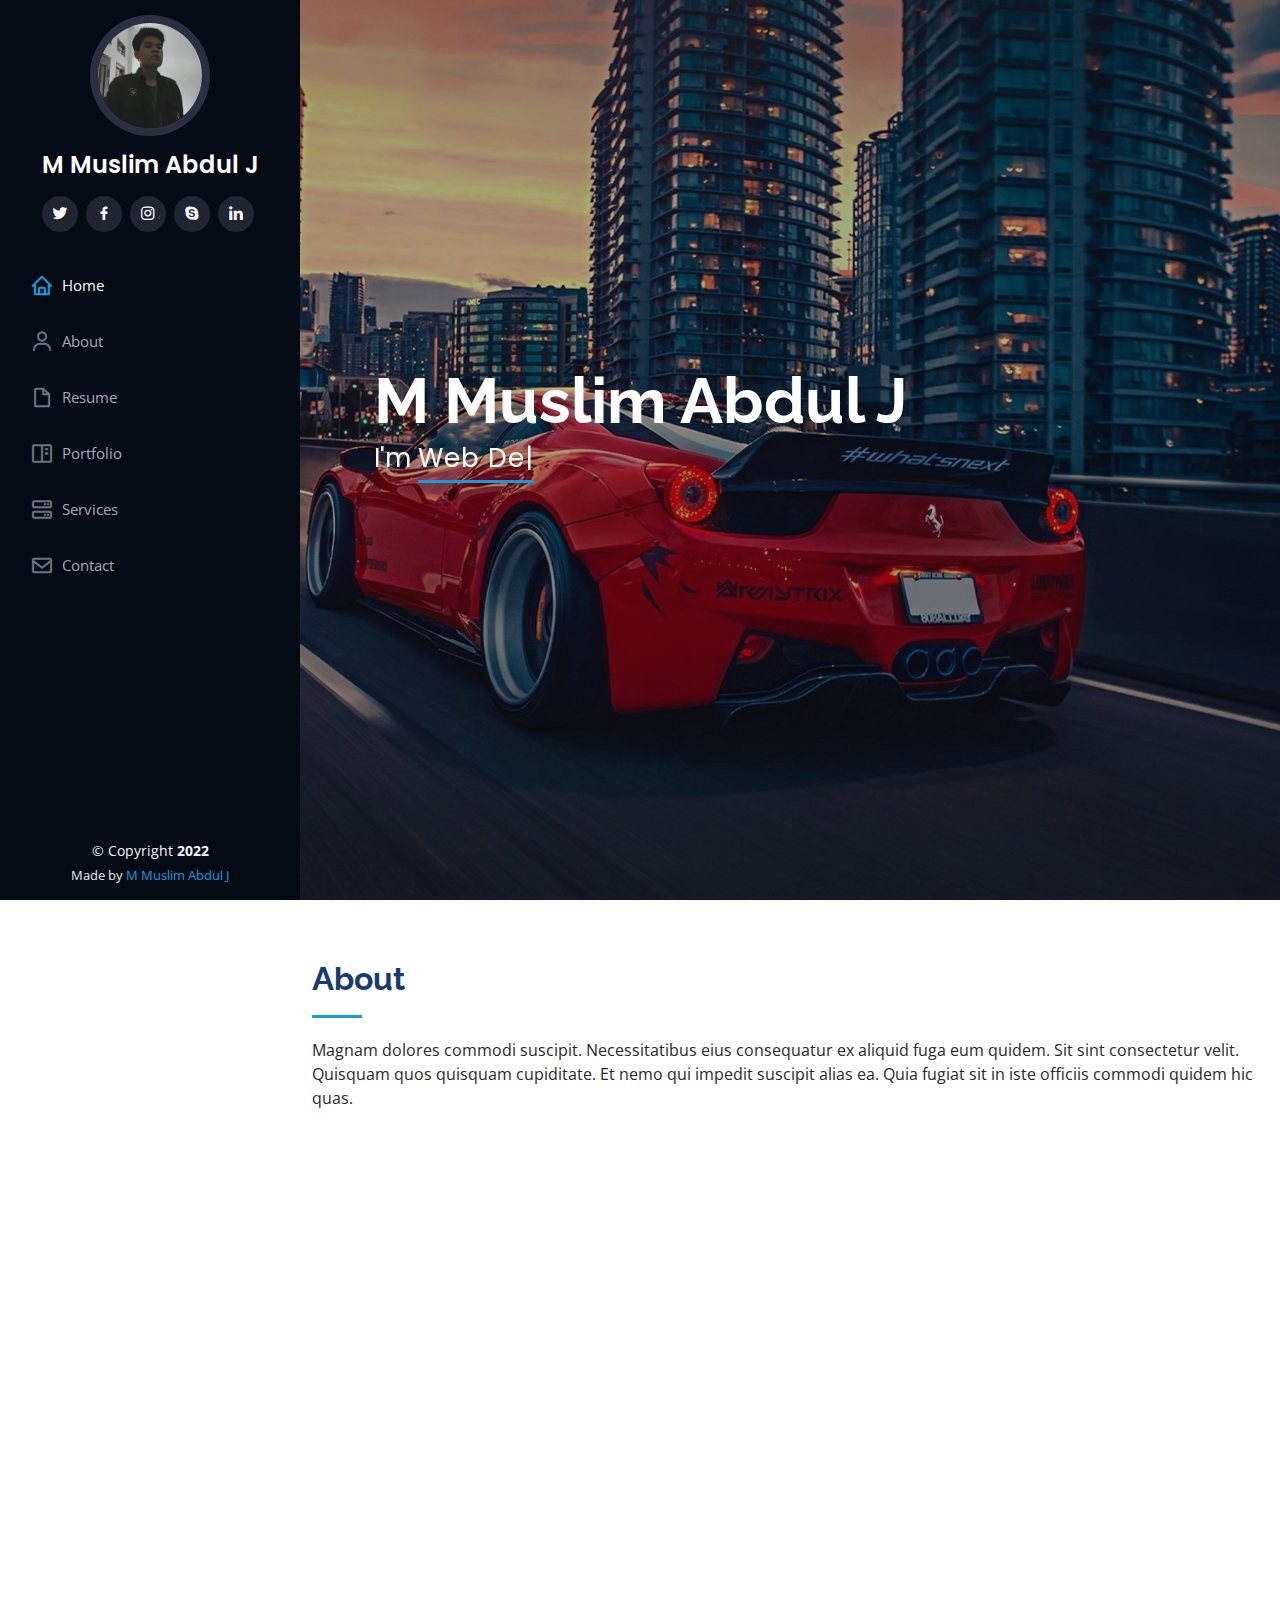
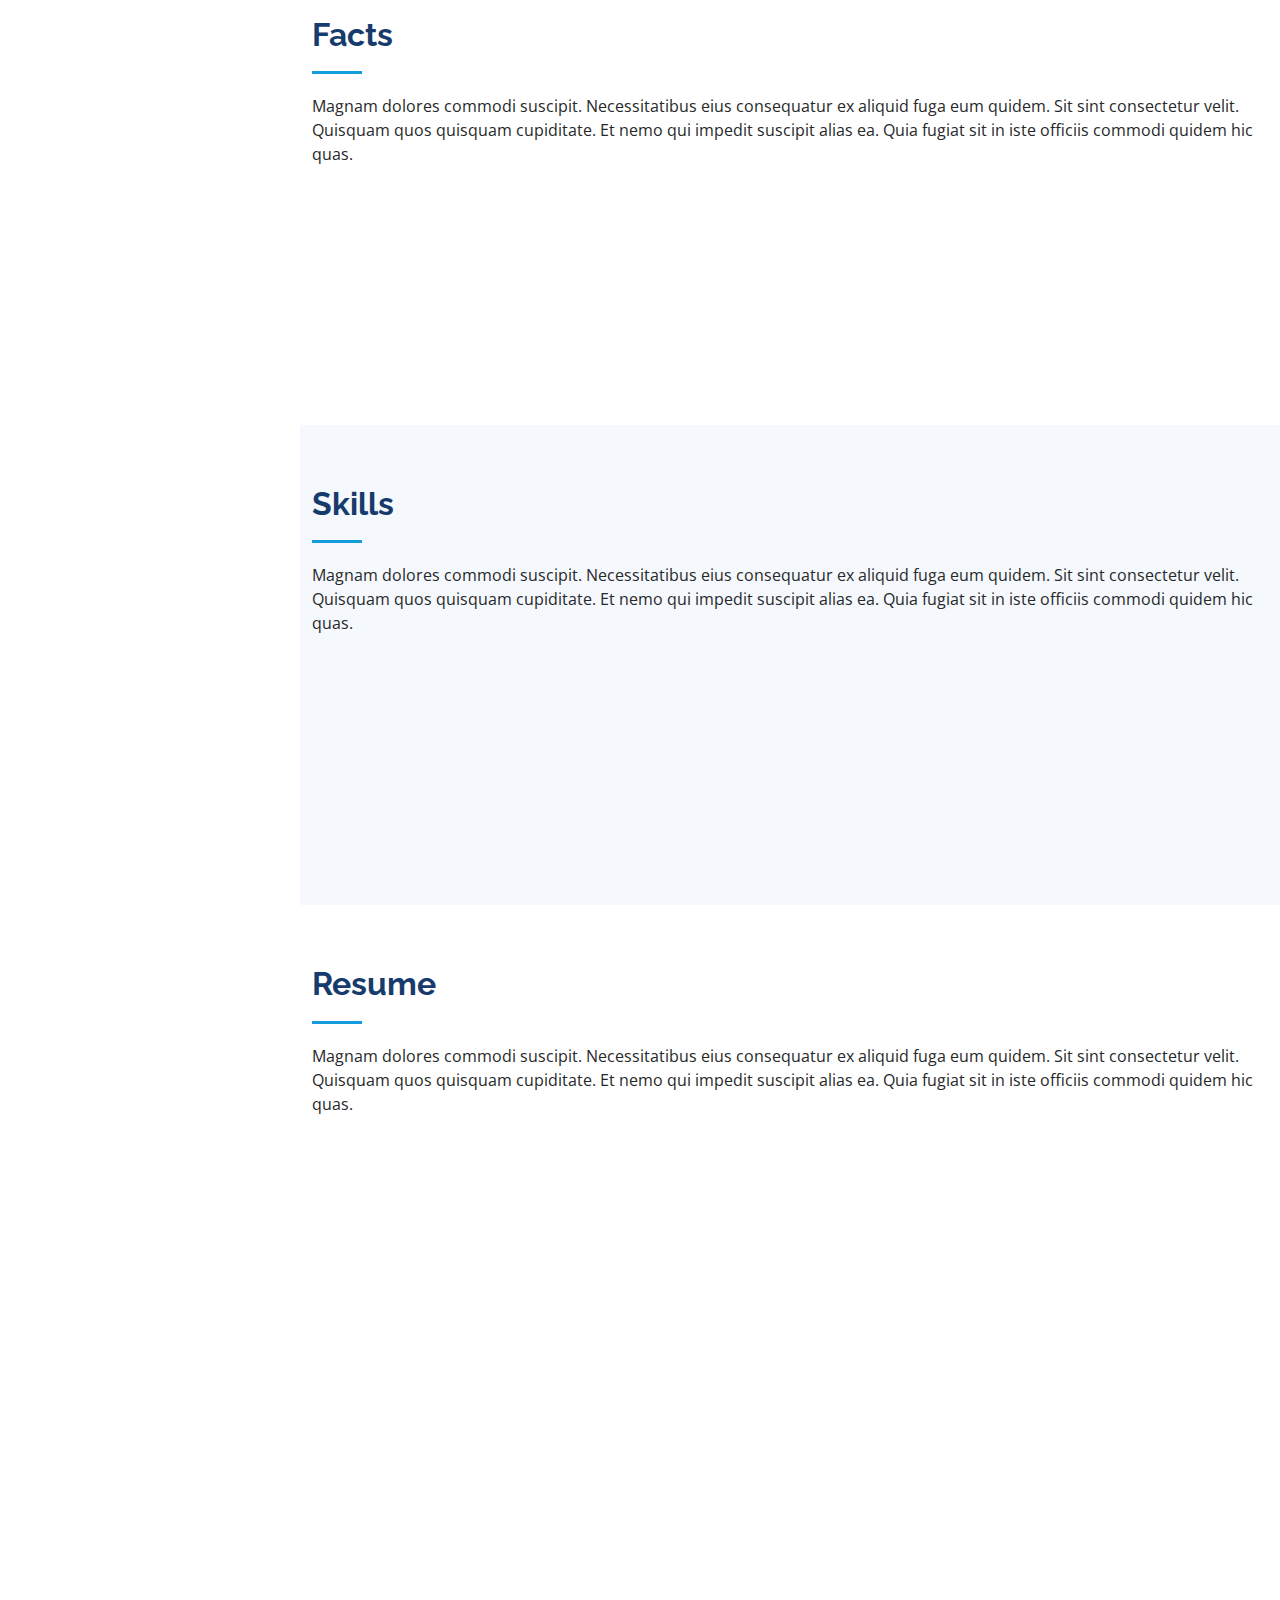
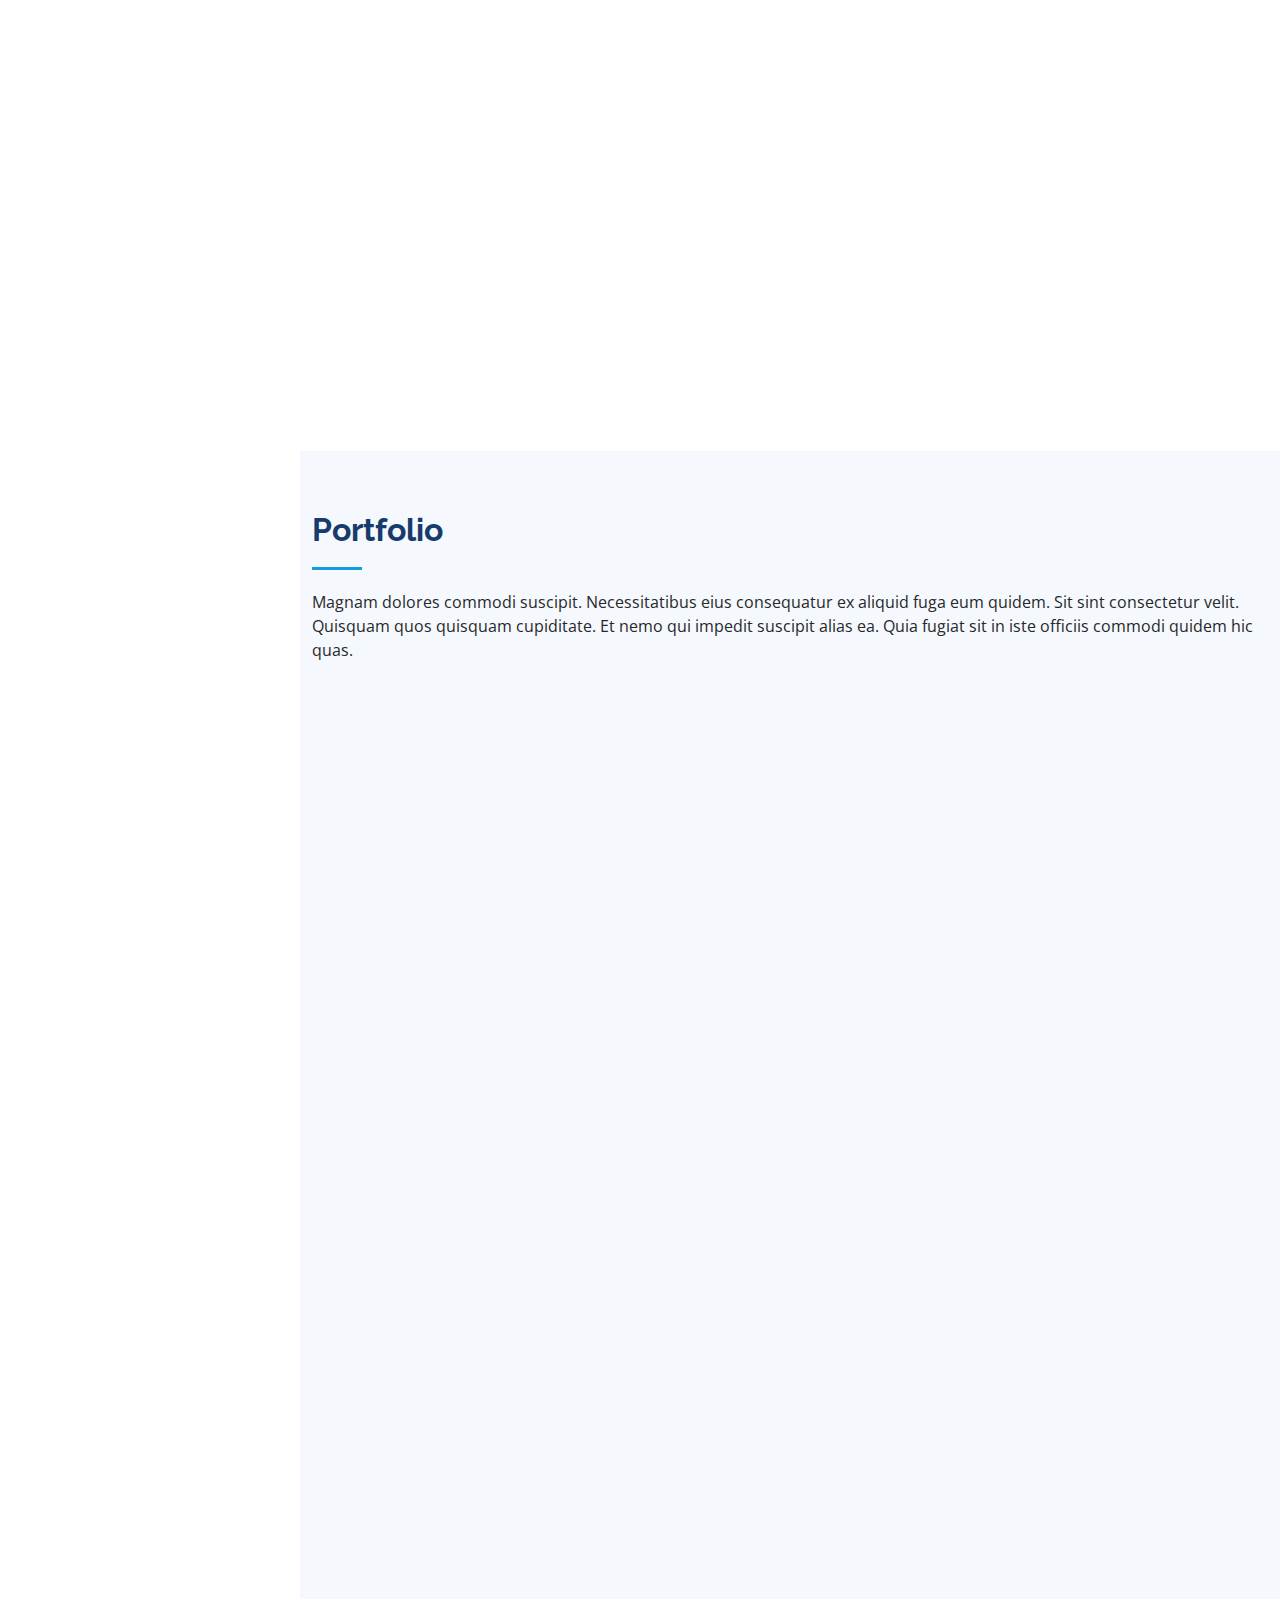
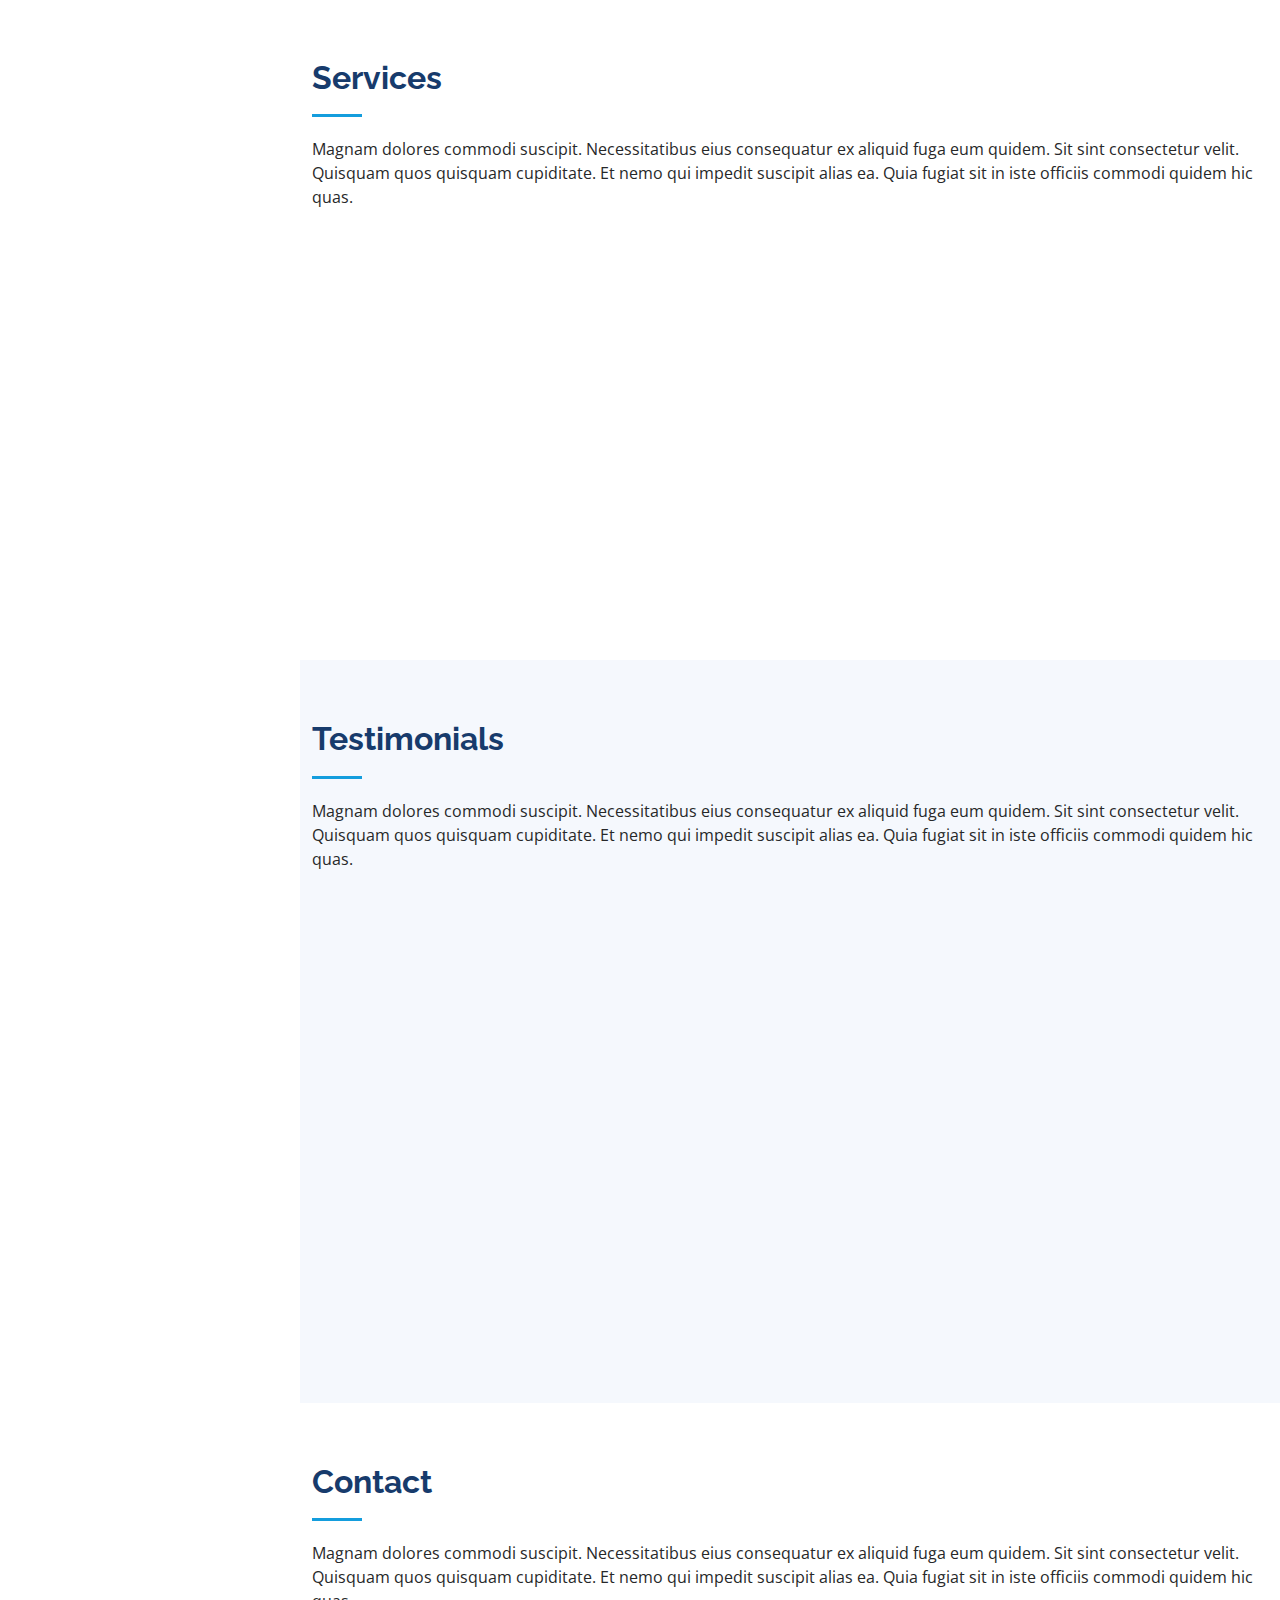
==== index.html @ 61d84fe9 "first commit" ====
<!DOCTYPE html>
<html lang="en">

<head>
  <meta charset="utf-8">
  <meta content="width=device-width, initial-scale=1.0" name="viewport">

  <title>M Muslim Abdul J</title>
  <meta content="" name="description">
  <meta content="" name="keywords">

  <!-- Favicons -->
  <link href="assets/img/favicon.png" rel="icon">
  <link href="assets/img/apple-touch-icon.png" rel="apple-touch-icon">

  <!-- Google Fonts -->
  <link
    href="https://fonts.googleapis.com/css?family=Open+Sans:300,300i,400,400i,600,600i,700,700i|Raleway:300,300i,400,400i,500,500i,600,600i,700,700i|Poppins:300,300i,400,400i,500,500i,600,600i,700,700i"
    rel="stylesheet">

  <!-- Vendor CSS Files -->
  <link href="assets/vendor/aos/aos.css" rel="stylesheet">
  <link href="assets/vendor/bootstrap/css/bootstrap.min.css" rel="stylesheet">
  <link href="assets/vendor/bootstrap-icons/bootstrap-icons.css" rel="stylesheet">
  <link href="assets/vendor/boxicons/css/boxicons.min.css" rel="stylesheet">
  <link href="assets/vendor/glightbox/css/glightbox.min.css" rel="stylesheet">
  <link href="assets/vendor/swiper/swiper-bundle.min.css" rel="stylesheet">

  <!-- Template Main CSS File -->
  <link href="assets/css/style.css" rel="stylesheet">

  <!-- =======================================================
  * Template Name: iPortfolio - v3.7.0
  * Template URL: https://bootstrapmade.com/iportfolio-bootstrap-portfolio-websites-template/
  * Author: BootstrapMade.com
  * License: https://bootstrapmade.com/license/
  ======================================================== -->
</head>

<body>

  <!-- ======= Mobile nav toggle button ======= -->
  <i class="bi bi-list mobile-nav-toggle d-xl-none"></i>

  <!-- ======= Header ======= -->
  <header id="header">
    <div class="d-flex flex-column">

      <div class="profile">
        <img src="assets/img/babang.jpg" alt="" class="img-fluid rounded-circle">
        <h1 class="text-light"><a href="index.html">M Muslim Abdul J</a></h1>
        <div class="social-links mt-3 text-center">
          <a href="#" class="twitter"><i class="bx bxl-twitter"></i></a>
          <a href="#" class="facebook"><i class="bx bxl-facebook"></i></a>
          <a href="#" class="instagram"><i class="bx bxl-instagram"></i></a>
          <a href="#" class="google-plus"><i class="bx bxl-skype"></i></a>
          <a href="#" class="linkedin"><i class="bx bxl-linkedin"></i></a>
        </div>
      </div>

      <nav id="navbar" class="nav-menu navbar">
        <ul>
          <li><a href="#hero" class="nav-link scrollto active"><i class="bx bx-home"></i> <span>Home</span></a></li>
          <li><a href="#about" class="nav-link scrollto"><i class="bx bx-user"></i> <span>About</span></a></li>
          <li><a href="#resume" class="nav-link scrollto"><i class="bx bx-file-blank"></i> <span>Resume</span></a></li>
          <li><a href="#portfolio" class="nav-link scrollto"><i class="bx bx-book-content"></i>
              <span>Portfolio</span></a></li>
          <li><a href="#services" class="nav-link scrollto"><i class="bx bx-server"></i> <span>Services</span></a></li>
          <li><a href="#contact" class="nav-link scrollto"><i class="bx bx-envelope"></i> <span>Contact</span></a></li>
        </ul>
      </nav><!-- .nav-menu -->
    </div>
  </header><!-- End Header -->

  <!-- ======= Hero Section ======= -->
  <section id="hero" class="d-flex flex-column justify-content-center align-items-center">
    <div class="hero-container" data-aos="fade-in">
      <h1>M Muslim Abdul J</h1>
      <p>I'm <span class="typed" data-typed-items="Web Developer, Linux lover, Freelancer, Photographer"></span></p>
    </div>
  </section><!-- End Hero -->

  <main id="main">

    <!-- ======= About Section ======= -->
    <section id="about" class="about">
      <div class="container">

        <div class="section-title">
          <h2>About</h2>
          <p>Magnam dolores commodi suscipit. Necessitatibus eius consequatur ex aliquid fuga eum quidem. Sit sint
            consectetur velit. Quisquam quos quisquam cupiditate. Et nemo qui impedit suscipit alias ea. Quia fugiat sit
            in iste officiis commodi quidem hic quas.</p>
        </div>

        <div class="row">
          <div class="col-lg-4" data-aos="fade-right">
            <img src="assets/img/babang.jpg" class="img-fluid" alt="">
          </div>
          <div class="col-lg-8 pt-4 pt-lg-0 content" data-aos="fade-left">
            <h3>Web Developer.</h3>
            <p class="fst-italic">
              Lorem ipsum dolor sit amet, consectetur adipiscing elit, sed do eiusmod tempor incididunt ut labore et
              dolore
              magna aliqua.
            </p>
            <div class="row">
              <div class="col-lg-6">
                <ul>
                  <li><i class="bi bi-chevron-right"></i> <strong>Website:</strong> <span>mmuslimabdulj.com</span></li>
                  <li><i class="bi bi-chevron-right"></i> <strong>Phone:</strong> <span>+6281313357536</span></li>
                  <li><i class="bi bi-chevron-right"></i> <strong>City:</strong> <span>Cianjur, West Java,
                      Indonesia</span></li>
                </ul>
              </div>
              <div class="col-lg-6">
                <ul>

                  <li><i class="bi bi-chevron-right"></i> <strong>Degree:</strong> <span>S2 Teknik Informatika</span></li>
                  <li><i class="bi bi-chevron-right"></i> <strong>Email:</strong> <span>mmuslimabdulj@gmail.com</li>
                  <li><i class="bi bi-chevron-right"></i> <strong>Freelance:</strong> <span>Available</span></li>
                </ul>
              </div>
            </div>
            <p>
              Officiis eligendi itaque labore et dolorum mollitia officiis optio vero. Quisquam sunt adipisci omnis et
              ut. Nulla accusantium dolor incidunt officia tempore. Et eius omnis.
              Cupiditate ut dicta maxime officiis quidem quia. Sed et consectetur qui quia repellendus itaque neque.
              Aliquid amet quidem ut quaerat cupiditate. Ab et eum qui repellendus omnis culpa magni laudantium dolores.
            </p>
          </div>
        </div>

      </div>
    </section><!-- End About Section -->

    <!-- ======= Facts Section ======= -->
    <section id="facts" class="facts">
      <div class="container">

        <div class="section-title">
          <h2>Facts</h2>
          <p>Magnam dolores commodi suscipit. Necessitatibus eius consequatur ex aliquid fuga eum quidem. Sit sint
            consectetur velit. Quisquam quos quisquam cupiditate. Et nemo qui impedit suscipit alias ea. Quia fugiat sit
            in iste officiis commodi quidem hic quas.</p>
        </div>

        <div class="row no-gutters">

          <div class="col-lg-3 col-md-6 d-md-flex align-items-md-stretch" data-aos="fade-up">
            <div class="count-box">
              <i class="bi bi-emoji-smile"></i>
              <span data-purecounter-start="0" data-purecounter-end="232" data-purecounter-duration="1"
                class="purecounter"></span>
              <p><strong>Happy Clients</strong> consequuntur quae</p>
            </div>
          </div>

          <div class="col-lg-3 col-md-6 d-md-flex align-items-md-stretch" data-aos="fade-up" data-aos-delay="100">
            <div class="count-box">
              <i class="bi bi-journal-richtext"></i>
              <span data-purecounter-start="0" data-purecounter-end="521" data-purecounter-duration="1"
                class="purecounter"></span>
              <p><strong>Projects</strong> adipisci atque cum quia aut</p>
            </div>
          </div>

          <div class="col-lg-3 col-md-6 d-md-flex align-items-md-stretch" data-aos="fade-up" data-aos-delay="200">
            <div class="count-box">
              <i class="bi bi-headset"></i>
              <span data-purecounter-start="0" data-purecounter-end="1453" data-purecounter-duration="1"
                class="purecounter"></span>
              <p><strong>Hours Of Support</strong> aut commodi quaerat</p>
            </div>
          </div>

          <div class="col-lg-3 col-md-6 d-md-flex align-items-md-stretch" data-aos="fade-up" data-aos-delay="300">
            <div class="count-box">
              <i class="bi bi-people"></i>
              <span data-purecounter-start="0" data-purecounter-end="32" data-purecounter-duration="1"
                class="purecounter"></span>
              <p><strong>Hard Workers</strong> rerum asperiores dolor</p>
            </div>
          </div>

        </div>

      </div>
    </section><!-- End Facts Section -->

    <!-- ======= Skills Section ======= -->
    <section id="skills" class="skills section-bg">
      <div class="container">

        <div class="section-title">
          <h2>Skills</h2>
          <p>Magnam dolores commodi suscipit. Necessitatibus eius consequatur ex aliquid fuga eum quidem. Sit sint
            consectetur velit. Quisquam quos quisquam cupiditate. Et nemo qui impedit suscipit alias ea. Quia fugiat sit
            in iste officiis commodi quidem hic quas.</p>
        </div>

        <div class="row skills-content">

          <div class="col-lg-6" data-aos="fade-up">

            <div class="progress">
              <span class="skill">HTML <i class="val">100%</i></span>
              <div class="progress-bar-wrap">
                <div class="progress-bar" role="progressbar" aria-valuenow="100" aria-valuemin="0" aria-valuemax="100">
                </div>
              </div>
            </div>

            <div class="progress">
              <span class="skill">CSS <i class="val">90%</i></span>
              <div class="progress-bar-wrap">
                <div class="progress-bar" role="progressbar" aria-valuenow="90" aria-valuemin="0" aria-valuemax="100">
                </div>
              </div>
            </div>

            <div class="progress">
              <span class="skill">JavaScript <i class="val">75%</i></span>
              <div class="progress-bar-wrap">
                <div class="progress-bar" role="progressbar" aria-valuenow="75" aria-valuemin="0" aria-valuemax="100">
                </div>
              </div>
            </div>

          </div>

          <div class="col-lg-6" data-aos="fade-up" data-aos-delay="100">

            <div class="progress">
              <span class="skill">PHP <i class="val">80%</i></span>
              <div class="progress-bar-wrap">
                <div class="progress-bar" role="progressbar" aria-valuenow="80" aria-valuemin="0" aria-valuemax="100">
                </div>
              </div>
            </div>

            <div class="progress">
              <span class="skill">WordPress/CMS <i class="val">90%</i></span>
              <div class="progress-bar-wrap">
                <div class="progress-bar" role="progressbar" aria-valuenow="90" aria-valuemin="0" aria-valuemax="100">
                </div>
              </div>
            </div>

            <div class="progress">
              <span class="skill">Photoshop <i class="val">55%</i></span>
              <div class="progress-bar-wrap">
                <div class="progress-bar" role="progressbar" aria-valuenow="55" aria-valuemin="0" aria-valuemax="100">
                </div>
              </div>
            </div>

          </div>

        </div>

      </div>
    </section><!-- End Skills Section -->

    <!-- ======= Resume Section ======= -->
    <section id="resume" class="resume">
      <div class="container">

        <div class="section-title">
          <h2>Resume</h2>
          <p>Magnam dolores commodi suscipit. Necessitatibus eius consequatur ex aliquid fuga eum quidem. Sit sint
            consectetur velit. Quisquam quos quisquam cupiditate. Et nemo qui impedit suscipit alias ea. Quia fugiat sit
            in iste officiis commodi quidem hic quas.</p>
        </div>

        <div class="row">
          <div class="col-lg-6" data-aos="fade-up">
            <h3 class="resume-title">Sumary</h3>
            <div class="resume-item pb-0">
              <h4>M Muslim Abdul J</h4>
              <p><em>Innovative and deadline-driven Web Developer with 3+ years of experience designing and developing
                  user-centered digital/print marketing material from initial concept to final, polished
                  deliverable.</em></p>
              <ul>
                <li>Cianjur, West Java, ID</li>
                <li>(123) 456-7891</li>
                <li>mmuslimabdulj@gmail.com</li>
              </ul>
            </div>

            <h3 class="resume-title">Education</h3>
            <div class="resume-item">
              <h4>S2 Teknik Informatika</h4>
              <h5>2015 - 2016</h5>
              <p><em>Institut Teknologi Bandung, BD</em></p>
              <p>Qui deserunt veniam. Et sed aliquam labore tempore sed quisquam iusto autem sit. Ea vero voluptatum qui
                ut dignissimos deleniti nerada porti sand markend</p>
            </div>
            <div class="resume-item">
              <h4>S1 Teknik Informatika</h4>
              <h5>2010 - 2014</h5>
              <p><em>UNPI Cianjur, CJR</em></p>
              <p>Quia nobis sequi est occaecati aut. Repudiandae et iusto quae reiciendis et quis Eius vel ratione eius
                unde vitae rerum voluptates asperiores voluptatem Earum molestiae consequatur neque etlon sader mart
                dila</p>
            </div>
          </div>
          <div class="col-lg-6" data-aos="fade-up" data-aos-delay="100">
            <h3 class="resume-title">Professional Experience</h3>
            <div class="resume-item">
              <h4>Senior Web Developer</h4>
              <h5>2019 - Present</h5>
              <p><em>OpenDebugger, Bandung, BD </em></p>
              <ul>
                <li>Lead in the design, development, and implementation of the graphic, layout, and production
                  communication materials</li>
                <li>Delegate tasks to the 7 members of the design team and provide counsel on all aspects of the
                  project. </li>
                <li>Supervise the assessment of all graphic materials in order to ensure quality and accuracy of the
                  design</li>
                <li>Oversee the efficient use of production project budgets ranging from $2,000 - $25,000</li>
              </ul>
            </div>
            <div class="resume-item">
              <h4>Web consultant specialist</h4>
              <h5>2017 - 2018</h5>
              <p><em>Stepping Stone Advertising, New York, NY</em></p>
              <ul>
                <li>Developed numerous marketing programs (logos, brochures,infographics, presentations, and
                  advertisements).</li>
                <li>Managed up to 5 projects or tasks at a given time while under pressure</li>
                <li>Recommended and consulted with clients on the most appropriate graphic design</li>
                <li>Created 4+ design presentations and proposals a month for clients and account managers</li>
              </ul>
            </div>
          </div>
        </div>

      </div>
    </section><!-- End Resume Section -->

    <!-- ======= Portfolio Section ======= -->
    <section id="portfolio" class="portfolio section-bg">
      <div class="container">

        <div class="section-title">
          <h2>Portfolio</h2>
          <p>Magnam dolores commodi suscipit. Necessitatibus eius consequatur ex aliquid fuga eum quidem. Sit sint
            consectetur velit. Quisquam quos quisquam cupiditate. Et nemo qui impedit suscipit alias ea. Quia fugiat sit
            in iste officiis commodi quidem hic quas.</p>
        </div>

        <div class="row" data-aos="fade-up">
          <div class="col-lg-12 d-flex justify-content-center">
            <ul id="portfolio-flters">
              <li data-filter="*" class="filter-active">All</li>
              <li data-filter=".filter-app">App</li>
              <li data-filter=".filter-card">Card</li>
              <li data-filter=".filter-web">Web</li>
            </ul>
          </div>
        </div>

        <div class="row portfolio-container" data-aos="fade-up" data-aos-delay="100">

          <div class="col-lg-4 col-md-6 portfolio-item filter-app">
            <div class="portfolio-wrap">
              <img src="assets/img/portfolio/portfolio-1.jpg" class="img-fluid" alt="">
              <div class="portfolio-links">
                <a href="assets/img/portfolio/portfolio-1.jpg" data-gallery="portfolioGallery"
                  class="portfolio-lightbox" title="App 1"><i class="bx bx-plus"></i></a>
                <a href="portfolio-details.html" title="More Details"><i class="bx bx-link"></i></a>
              </div>
            </div>
          </div>

          <div class="col-lg-4 col-md-6 portfolio-item filter-web">
            <div class="portfolio-wrap">
              <img src="assets/img/portfolio/portfolio-2.jpg" class="img-fluid" alt="">
              <div class="portfolio-links">
                <a href="assets/img/portfolio/portfolio-2.jpg" data-gallery="portfolioGallery"
                  class="portfolio-lightbox" title="Web 3"><i class="bx bx-plus"></i></a>
                <a href="portfolio-details.html" title="More Details"><i class="bx bx-link"></i></a>
              </div>
            </div>
          </div>

          <div class="col-lg-4 col-md-6 portfolio-item filter-app">
            <div class="portfolio-wrap">
              <img src="assets/img/portfolio/portfolio-3.jpg" class="img-fluid" alt="">
              <div class="portfolio-links">
                <a href="assets/img/portfolio/portfolio-3.jpg" data-gallery="portfolioGallery"
                  class="portfolio-lightbox" title="App 2"><i class="bx bx-plus"></i></a>
                <a href="portfolio-details.html" title="More Details"><i class="bx bx-link"></i></a>
              </div>
            </div>
          </div>

          <div class="col-lg-4 col-md-6 portfolio-item filter-card">
            <div class="portfolio-wrap">
              <img src="assets/img/portfolio/portfolio-4.jpg" class="img-fluid" alt="">
              <div class="portfolio-links">
                <a href="assets/img/portfolio/portfolio-4.jpg" data-gallery="portfolioGallery"
                  class="portfolio-lightbox" title="Card 2"><i class="bx bx-plus"></i></a>
                <a href="portfolio-details.html" title="More Details"><i class="bx bx-link"></i></a>
              </div>
            </div>
          </div>

          <div class="col-lg-4 col-md-6 portfolio-item filter-web">
            <div class="portfolio-wrap">
              <img src="assets/img/portfolio/portfolio-5.jpg" class="img-fluid" alt="">
              <div class="portfolio-links">
                <a href="assets/img/portfolio/portfolio-5.jpg" data-gallery="portfolioGallery"
                  class="portfolio-lightbox" title="Web 2"><i class="bx bx-plus"></i></a>
                <a href="portfolio-details.html" title="More Details"><i class="bx bx-link"></i></a>
              </div>
            </div>
          </div>

          <div class="col-lg-4 col-md-6 portfolio-item filter-app">
            <div class="portfolio-wrap">
              <img src="assets/img/portfolio/portfolio-6.jpg" class="img-fluid" alt="">
              <div class="portfolio-links">
                <a href="assets/img/portfolio/portfolio-6.jpg" data-gallery="portfolioGallery"
                  class="portfolio-lightbox" title="App 3"><i class="bx bx-plus"></i></a>
                <a href="portfolio-details.html" title="More Details"><i class="bx bx-link"></i></a>
              </div>
            </div>
          </div>

          <div class="col-lg-4 col-md-6 portfolio-item filter-card">
            <div class="portfolio-wrap">
              <img src="assets/img/portfolio/portfolio-7.jpg" class="img-fluid" alt="">
              <div class="portfolio-links">
                <a href="assets/img/portfolio/portfolio-7.jpg" data-gallery="portfolioGallery"
                  class="portfolio-lightbox" title="Card 1"><i class="bx bx-plus"></i></a>
                <a href="portfolio-details.html" title="More Details"><i class="bx bx-link"></i></a>
              </div>
            </div>
          </div>

          <div class="col-lg-4 col-md-6 portfolio-item filter-card">
            <div class="portfolio-wrap">
              <img src="assets/img/portfolio/portfolio-8.jpg" class="img-fluid" alt="">
              <div class="portfolio-links">
                <a href="assets/img/portfolio/portfolio-8.jpg" data-gallery="portfolioGallery"
                  class="portfolio-lightbox" title="Card 3"><i class="bx bx-plus"></i></a>
                <a href="portfolio-details.html" title="More Details"><i class="bx bx-link"></i></a>
              </div>
            </div>
          </div>

          <div class="col-lg-4 col-md-6 portfolio-item filter-web">
            <div class="portfolio-wrap">
              <img src="assets/img/portfolio/portfolio-9.jpg" class="img-fluid" alt="">
              <div class="portfolio-links">
                <a href="assets/img/portfolio/portfolio-9.jpg" data-gallery="portfolioGallery"
                  class="portfolio-lightbox" title="Web 3"><i class="bx bx-plus"></i></a>
                <a href="portfolio-details.html" title="More Details"><i class="bx bx-link"></i></a>
              </div>
            </div>
          </div>

        </div>

      </div>
    </section><!-- End Portfolio Section -->

    <!-- ======= Services Section ======= -->
    <section id="services" class="services">
      <div class="container">

        <div class="section-title">
          <h2>Services</h2>
          <p>Magnam dolores commodi suscipit. Necessitatibus eius consequatur ex aliquid fuga eum quidem. Sit sint
            consectetur velit. Quisquam quos quisquam cupiditate. Et nemo qui impedit suscipit alias ea. Quia fugiat sit
            in iste officiis commodi quidem hic quas.</p>
        </div>

        <div class="row">
          <div class="col-lg-4 col-md-6 icon-box" data-aos="fade-up">
            <div class="icon"><i class="bi bi-briefcase"></i></div>
            <h4 class="title"><a href="">Lorem Ipsum</a></h4>
            <p class="description">Voluptatum deleniti atque corrupti quos dolores et quas molestias excepturi sint
              occaecati cupiditate non provident</p>
          </div>
          <div class="col-lg-4 col-md-6 icon-box" data-aos="fade-up" data-aos-delay="100">
            <div class="icon"><i class="bi bi-card-checklist"></i></div>
            <h4 class="title"><a href="">Dolor Sitema</a></h4>
            <p class="description">Minim veniam, quis nostrud exercitation ullamco laboris nisi ut aliquip ex ea commodo
              consequat tarad limino ata</p>
          </div>
          <div class="col-lg-4 col-md-6 icon-box" data-aos="fade-up" data-aos-delay="200">
            <div class="icon"><i class="bi bi-bar-chart"></i></div>
            <h4 class="title"><a href="">Sed ut perspiciatis</a></h4>
            <p class="description">Duis aute irure dolor in reprehenderit in voluptate velit esse cillum dolore eu
              fugiat nulla pariatur</p>
          </div>
          <div class="col-lg-4 col-md-6 icon-box" data-aos="fade-up" data-aos-delay="300">
            <div class="icon"><i class="bi bi-binoculars"></i></div>
            <h4 class="title"><a href="">Magni Dolores</a></h4>
            <p class="description">Excepteur sint occaecat cupidatat non proident, sunt in culpa qui officia deserunt
              mollit anim id est laborum</p>
          </div>
          <div class="col-lg-4 col-md-6 icon-box" data-aos="fade-up" data-aos-delay="400">
            <div class="icon"><i class="bi bi-brightness-high"></i></div>
            <h4 class="title"><a href="">Nemo Enim</a></h4>
            <p class="description">At vero eos et accusamus et iusto odio dignissimos ducimus qui blanditiis praesentium
              voluptatum deleniti atque</p>
          </div>
          <div class="col-lg-4 col-md-6 icon-box" data-aos="fade-up" data-aos-delay="500">
            <div class="icon"><i class="bi bi-calendar4-week"></i></div>
            <h4 class="title"><a href="">Eiusmod Tempor</a></h4>
            <p class="description">Et harum quidem rerum facilis est et expedita distinctio. Nam libero tempore, cum
              soluta nobis est eligendi</p>
          </div>
        </div>

      </div>
    </section><!-- End Services Section -->

    <!-- ======= Testimonials Section ======= -->
    <section id="testimonials" class="testimonials section-bg">
      <div class="container">

        <div class="section-title">
          <h2>Testimonials</h2>
          <p>Magnam dolores commodi suscipit. Necessitatibus eius consequatur ex aliquid fuga eum quidem. Sit sint
            consectetur velit. Quisquam quos quisquam cupiditate. Et nemo qui impedit suscipit alias ea. Quia fugiat sit
            in iste officiis commodi quidem hic quas.</p>
        </div>

        <div class="testimonials-slider swiper" data-aos="fade-up" data-aos-delay="100">
          <div class="swiper-wrapper">

            <div class="swiper-slide">
              <div class="testimonial-item" data-aos="fade-up">
                <p>
                  <i class="bx bxs-quote-alt-left quote-icon-left"></i>
                  Proin iaculis purus consequat sem cure digni ssim donec porttitora entum suscipit rhoncus. Accusantium
                  quam, ultricies eget id, aliquam eget nibh et. Maecen aliquam, risus at semper.
                  <i class="bx bxs-quote-alt-right quote-icon-right"></i>
                </p>
                <img src="assets/img/testimonials/testimonials-1.jpg" class="testimonial-img" alt="">
                <h3>Saul Goodman</h3>
                <h4>Ceo &amp; Founder</h4>
              </div>
            </div><!-- End testimonial item -->

            <div class="swiper-slide">
              <div class="testimonial-item" data-aos="fade-up" data-aos-delay="100">
                <p>
                  <i class="bx bxs-quote-alt-left quote-icon-left"></i>
                  Export tempor illum tamen malis malis eram quae irure esse labore quem cillum quid cillum eram malis
                  quorum velit fore eram velit sunt aliqua noster fugiat irure amet legam anim culpa.
                  <i class="bx bxs-quote-alt-right quote-icon-right"></i>
                </p>
                <img src="assets/img/testimonials/testimonials-2.jpg" class="testimonial-img" alt="">
                <h3>Sara Wilsson</h3>
                <h4>Designer</h4>
              </div>
            </div><!-- End testimonial item -->

            <div class="swiper-slide">
              <div class="testimonial-item" data-aos="fade-up" data-aos-delay="200">
                <p>
                  <i class="bx bxs-quote-alt-left quote-icon-left"></i>
                  Enim nisi quem export duis labore cillum quae magna enim sint quorum nulla quem veniam duis minim
                  tempor labore quem eram duis noster aute amet eram fore quis sint minim.
                  <i class="bx bxs-quote-alt-right quote-icon-right"></i>
                </p>
                <img src="assets/img/testimonials/testimonials-3.jpg" class="testimonial-img" alt="">
                <h3>Jena Karlis</h3>
                <h4>Store Owner</h4>
              </div>
            </div><!-- End testimonial item -->

            <div class="swiper-slide">
              <div class="testimonial-item" data-aos="fade-up" data-aos-delay="300">
                <p>
                  <i class="bx bxs-quote-alt-left quote-icon-left"></i>
                  Fugiat enim eram quae cillum dolore dolor amet nulla culpa multos export minim fugiat minim velit
                  minim dolor enim duis veniam ipsum anim magna sunt elit fore quem dolore labore illum veniam.
                  <i class="bx bxs-quote-alt-right quote-icon-right"></i>
                </p>
                <img src="assets/img/testimonials/testimonials-4.jpg" class="testimonial-img" alt="">
                <h3>Matt Brandon</h3>
                <h4>Freelancer</h4>
              </div>
            </div><!-- End testimonial item -->

            <div class="swiper-slide">
              <div class="testimonial-item" data-aos="fade-up" data-aos-delay="400">
                <p>
                  <i class="bx bxs-quote-alt-left quote-icon-left"></i>
                  Quis quorum aliqua sint quem legam fore sunt eram irure aliqua veniam tempor noster veniam enim culpa
                  labore duis sunt culpa nulla illum cillum fugiat legam esse veniam culpa fore nisi cillum quid.
                  <i class="bx bxs-quote-alt-right quote-icon-right"></i>
                </p>
                <img src="assets/img/testimonials/testimonials-5.jpg" class="testimonial-img" alt="">
                <h3>John Larson</h3>
                <h4>Entrepreneur</h4>
              </div>
            </div><!-- End testimonial item -->

          </div>
          <div class="swiper-pagination"></div>
        </div>

      </div>
    </section><!-- End Testimonials Section -->

    <!-- ======= Contact Section ======= -->
    <section id="contact" class="contact">
      <div class="container">

        <div class="section-title">
          <h2>Contact</h2>
          <p>Magnam dolores commodi suscipit. Necessitatibus eius consequatur ex aliquid fuga eum quidem. Sit sint
            consectetur velit. Quisquam quos quisquam cupiditate. Et nemo qui impedit suscipit alias ea. Quia fugiat sit
            in iste officiis commodi quidem hic quas.</p>
        </div>

        <div class="row" data-aos="fade-in">

          <div class="col-lg-5 d-flex align-items-stretch">
            <div class="info">
              <div class="address">
                <i class="bi bi-geo-alt"></i>
                <h4>Location:</h4>
                <p>A108 Adam Street, New York, NY 535022</p>
              </div>

              <div class="email">
                <i class="bi bi-envelope"></i>
                <h4>Email:</h4>
                <p>info@example.com</p>
              </div>

              <div class="phone">
                <i class="bi bi-phone"></i>
                <h4>Call:</h4>
                <p>+1 5589 55488 55s</p>
              </div>

              <iframe
                src="https://www.google.com/maps/embed?pb=!1m14!1m8!1m3!1d12097.433213460943!2d-74.0062269!3d40.7101282!3m2!1i1024!2i768!4f13.1!3m3!1m2!1s0x0%3A0xb89d1fe6bc499443!2sDowntown+Conference+Center!5e0!3m2!1smk!2sbg!4v1539943755621"
                frameborder="0" style="border:0; width: 100%; height: 290px;" allowfullscreen></iframe>
            </div>

          </div>

          <div class="col-lg-7 mt-5 mt-lg-0 d-flex align-items-stretch">
            <form action="forms/contact.php" method="post" role="form" class="php-email-form">
              <div class="row">
                <div class="form-group col-md-6">
                  <label for="name">Your Name</label>
                  <input type="text" name="name" class="form-control" id="name" required>
                </div>
                <div class="form-group col-md-6">
                  <label for="name">Your Email</label>
                  <input type="email" class="form-control" name="email" id="email" required>
                </div>
              </div>
              <div class="form-group">
                <label for="name">Subject</label>
                <input type="text" class="form-control" name="subject" id="subject" required>
              </div>
              <div class="form-group">
                <label for="name">Message</label>
                <textarea class="form-control" name="message" rows="10" required></textarea>
              </div>
              <div class="my-3">
                <div class="loading">Loading</div>
                <div class="error-message"></div>
                <div class="sent-message">Your message has been sent. Thank you!</div>
              </div>
              <div class="text-center"><button type="submit">Send Message</button></div>
            </form>
          </div>

        </div>

      </div>
    </section><!-- End Contact Section -->

  </main><!-- End #main -->

  <!-- ======= Footer ======= -->
  <footer id="footer">
    <div class="container">
      <div class="copyright">
        &copy; Copyright <strong><span>2022</span></strong>
      </div>
      <div class="credits">
        <!-- All the links in the footer should remain intact. -->
        <!-- You can delete the links only if you purchased the pro version. -->
        <!-- Licensing information: https://bootstrapmade.com/license/ -->
        <!-- Purchase the pro version with working PHP/AJAX contact form: https://bootstrapmade.com/iportfolio-bootstrap-portfolio-websites-template/ -->
        Made by <a href="#">M Muslim Abdul J</a>
      </div>
    </div>
  </footer><!-- End  Footer -->

  <a href="#" class="back-to-top d-flex align-items-center justify-content-center"><i
      class="bi bi-arrow-up-short"></i></a>

  <!-- Vendor JS Files -->
  <script src="assets/vendor/purecounter/purecounter.js"></script>
  <script src="assets/vendor/aos/aos.js"></script>
  <script src="assets/vendor/bootstrap/js/bootstrap.bundle.min.js"></script>
  <script src="assets/vendor/glightbox/js/glightbox.min.js"></script>
  <script src="assets/vendor/isotope-layout/isotope.pkgd.min.js"></script>
  <script src="assets/vendor/swiper/swiper-bundle.min.js"></script>
  <script src="assets/vendor/typed.js/typed.min.js"></script>
  <script src="assets/vendor/waypoints/noframework.waypoints.js"></script>
  <script src="assets/vendor/php-email-form/validate.js"></script>

  <!-- Template Main JS File -->
  <script src="assets/js/main.js"></script>

</body>

</html>
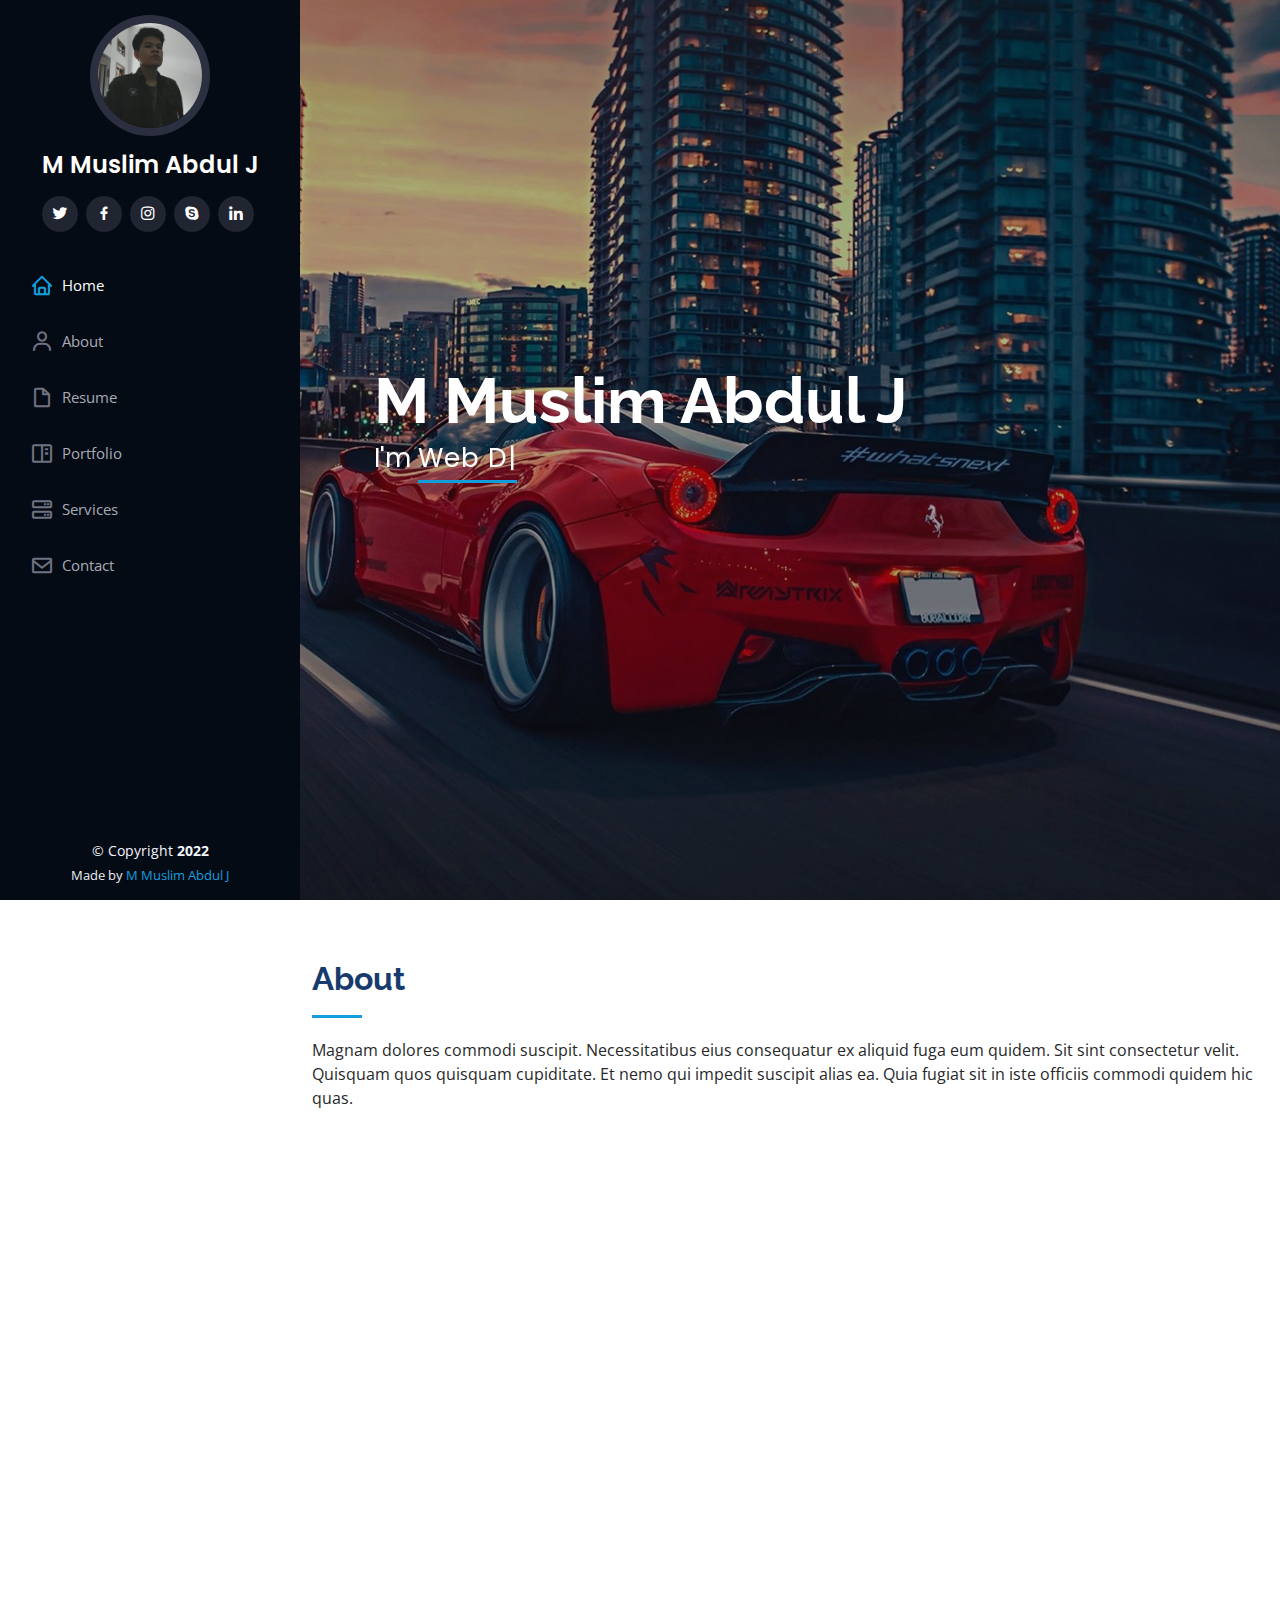
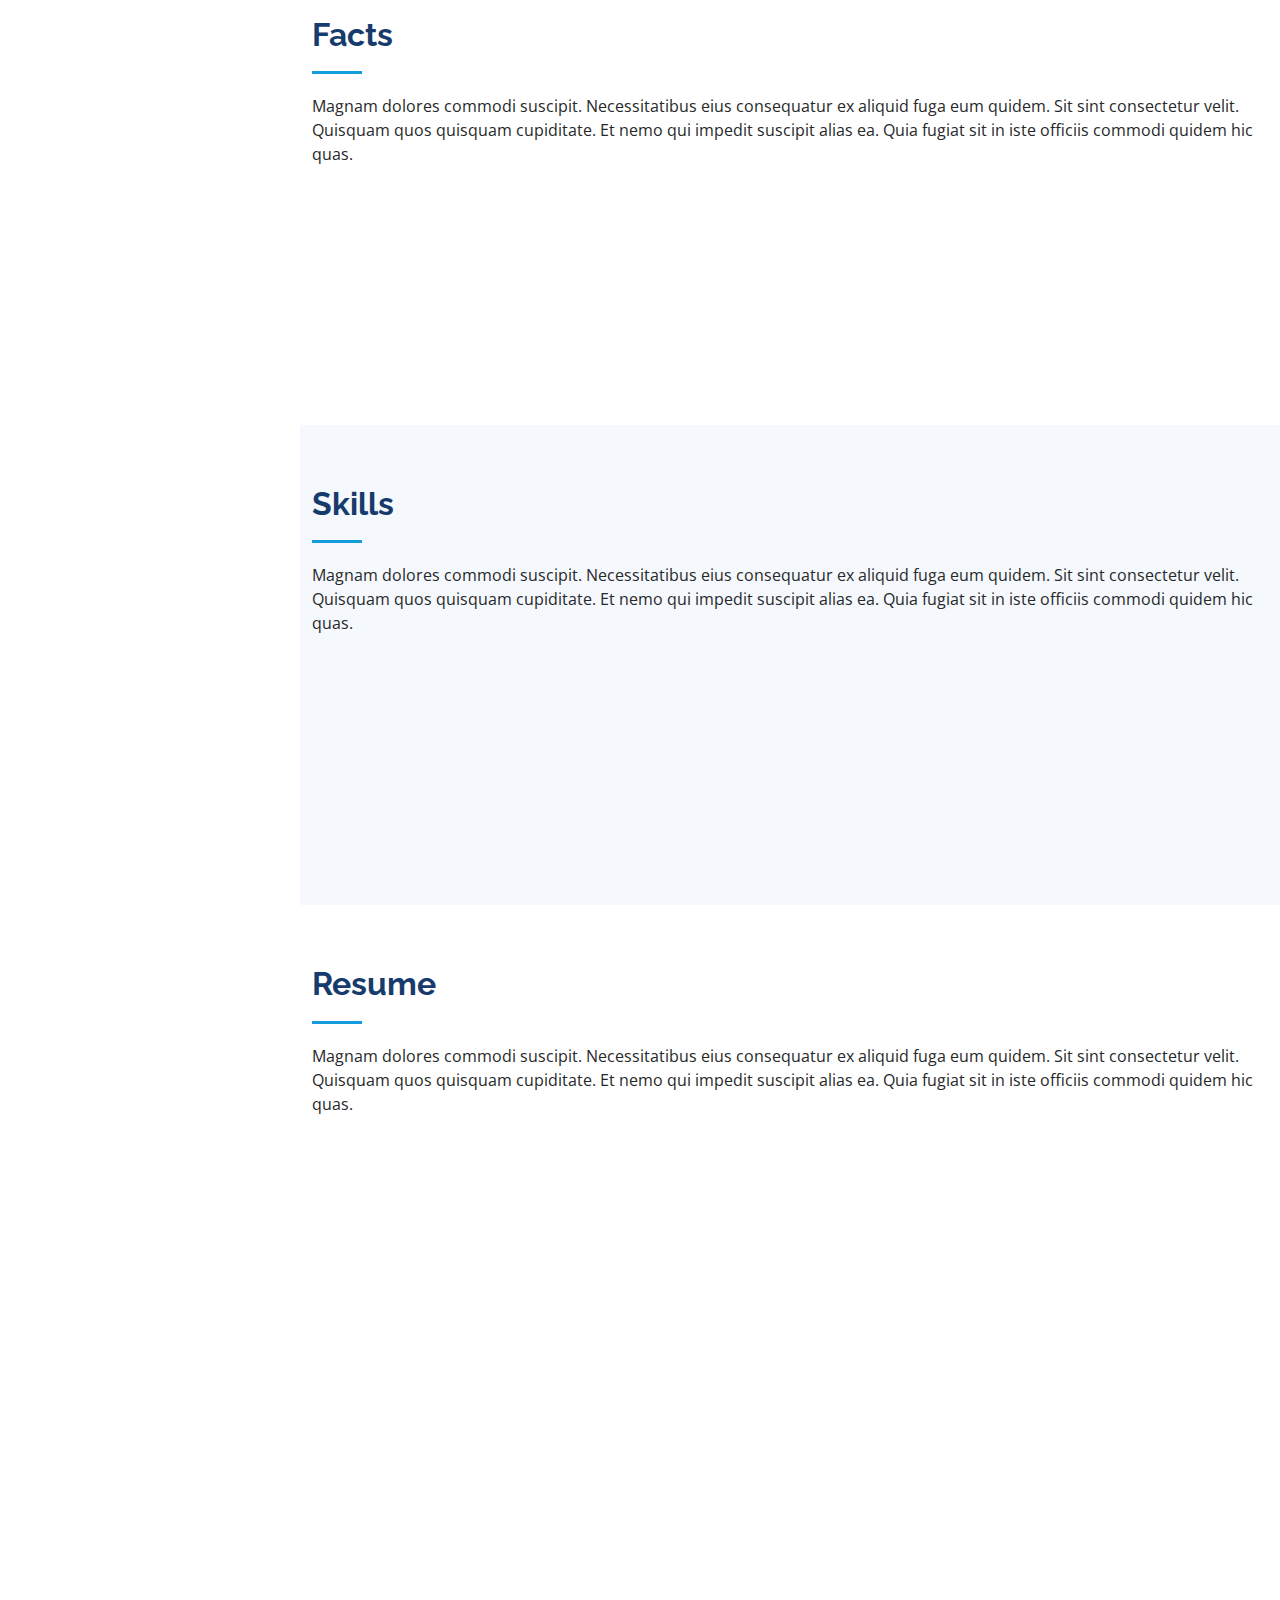
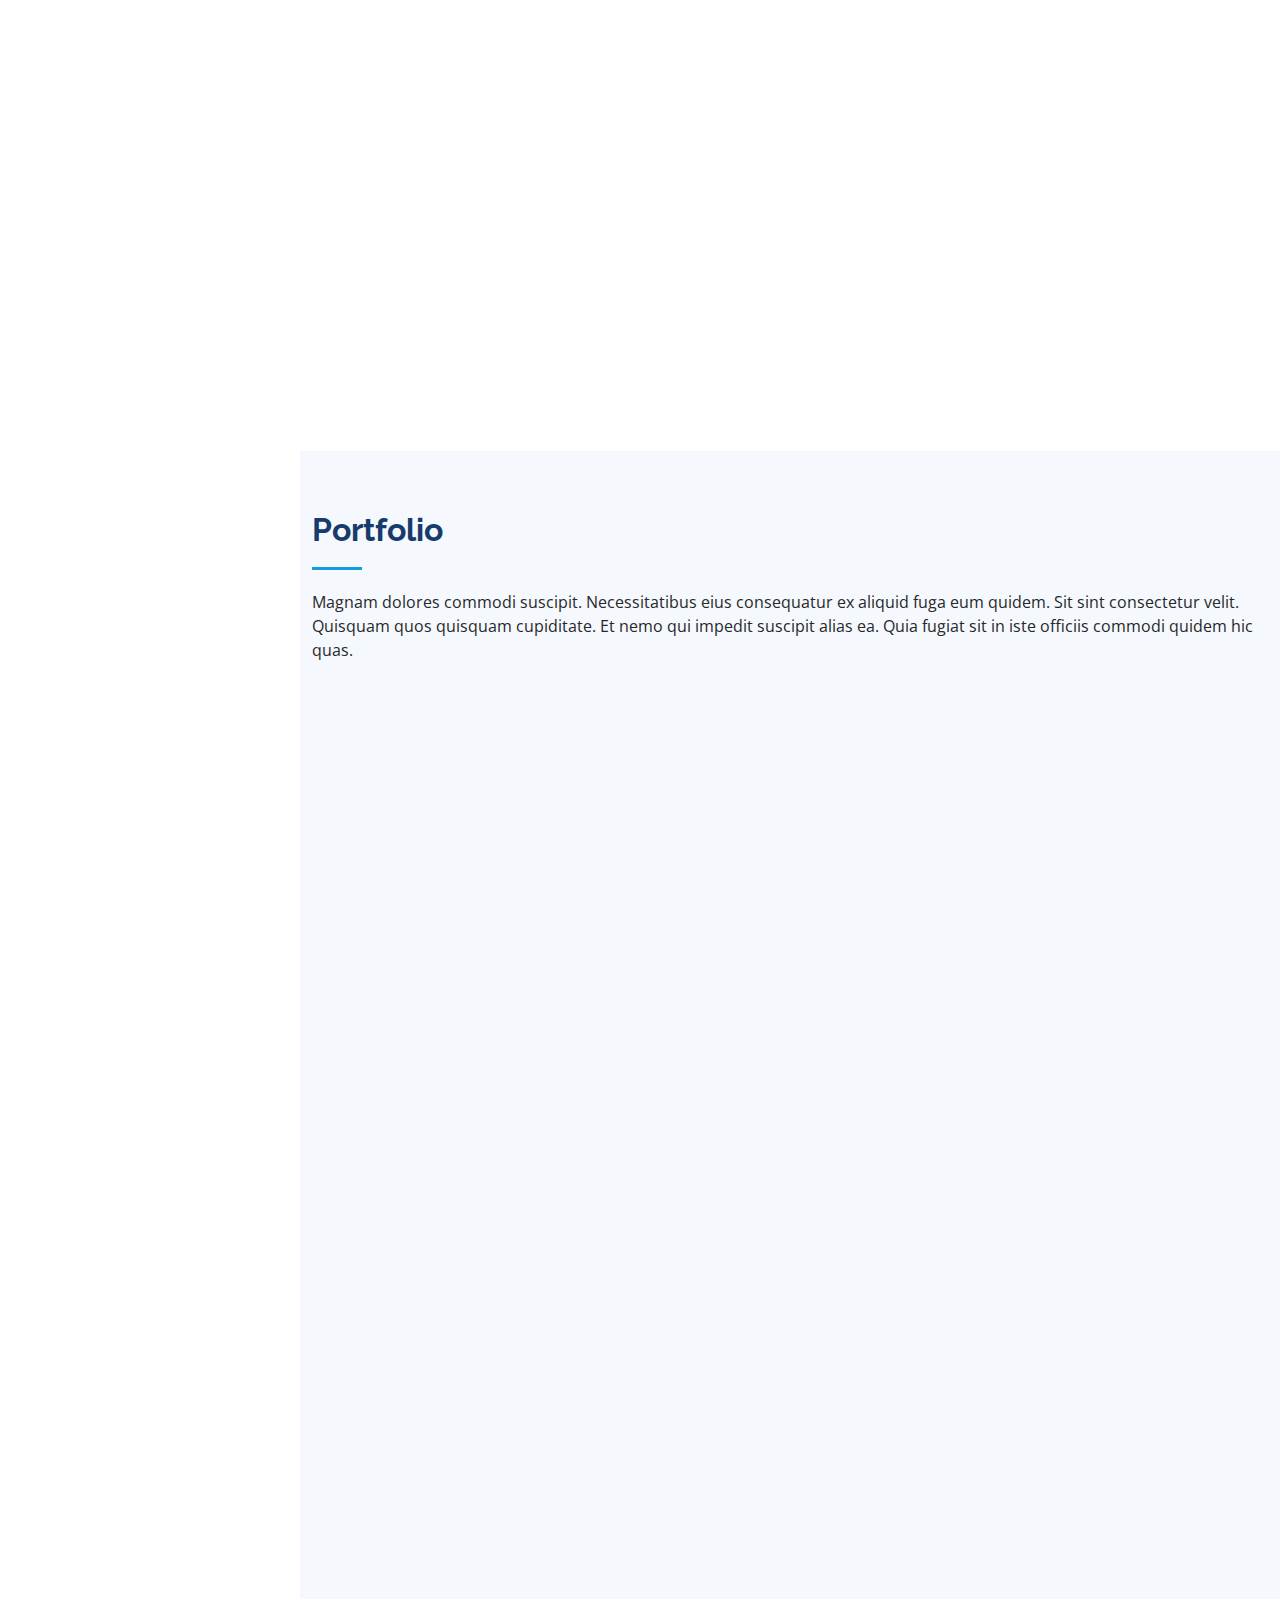
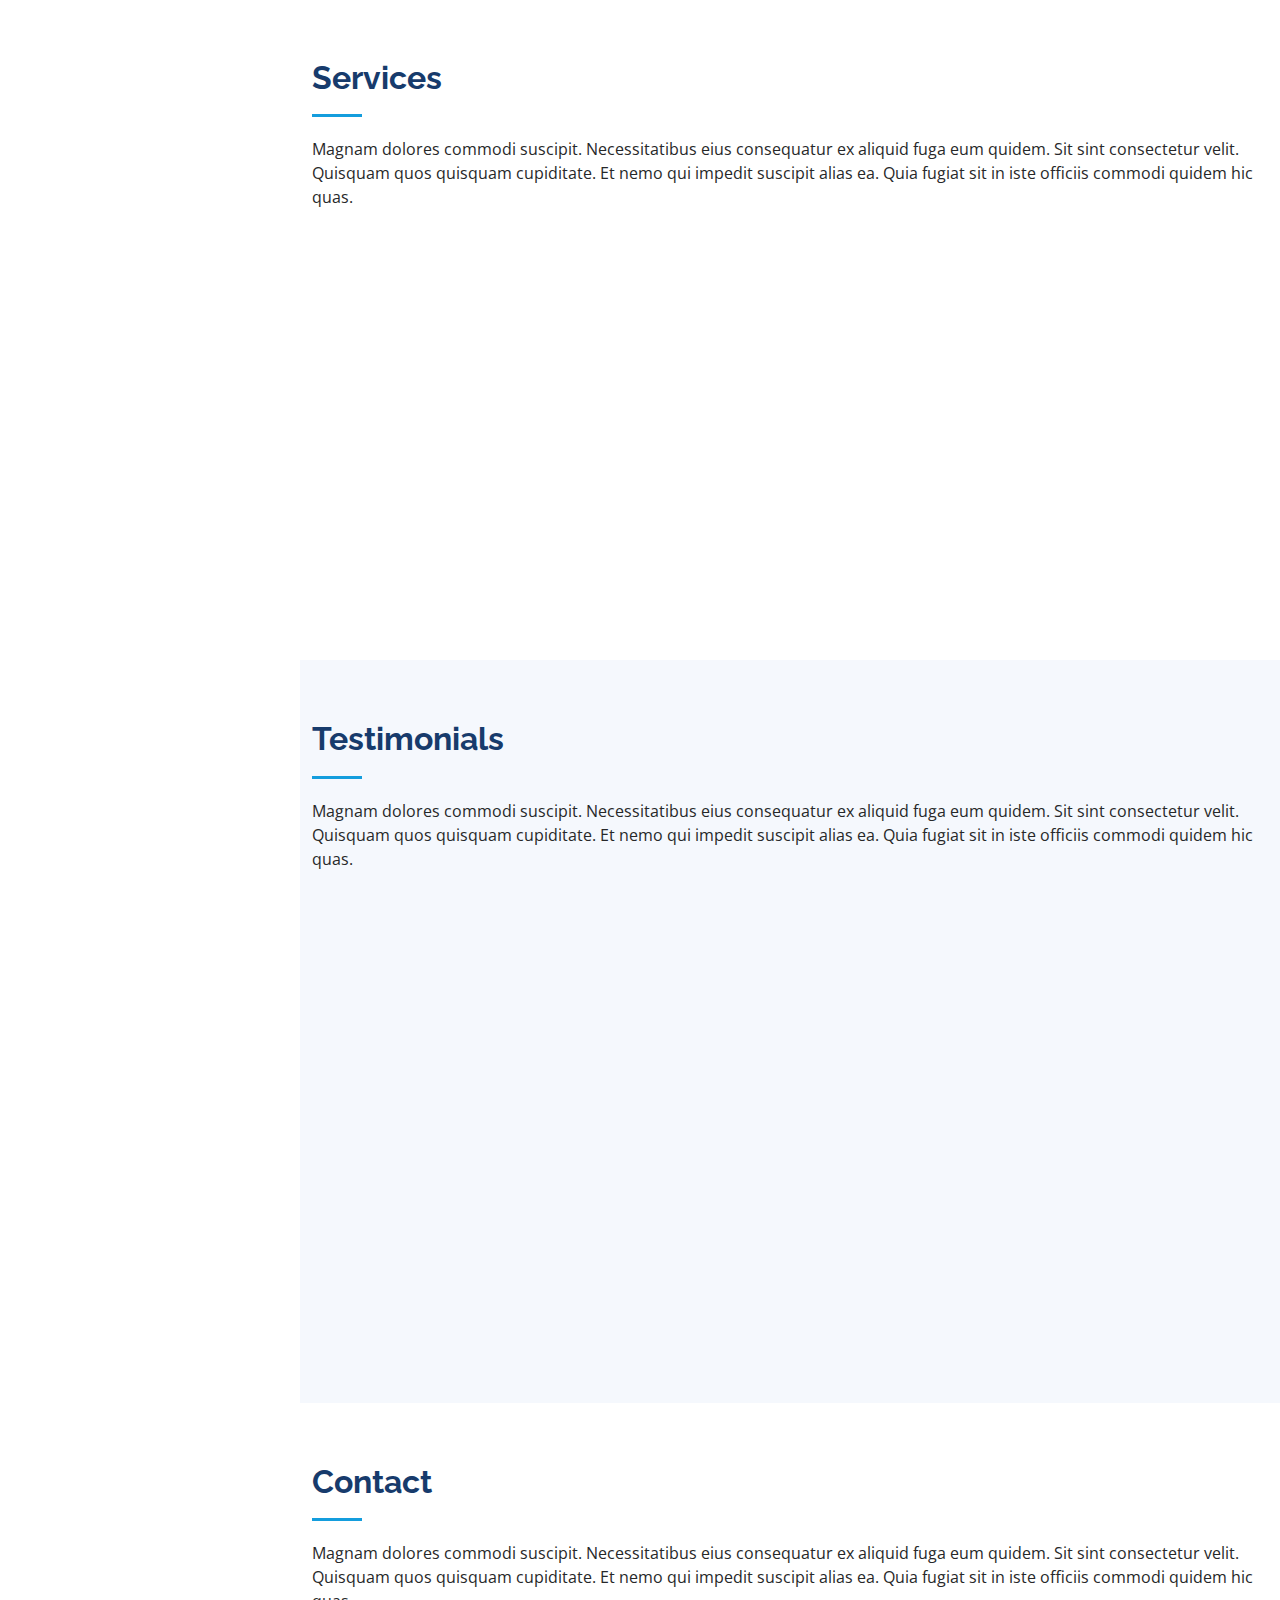
==== commit c145c35c: "second commit" ====
--- a/index.html
+++ b/index.html
@@ -324,7 +324,7 @@
             <div class="resume-item">
               <h4>Web consultant specialist</h4>
               <h5>2017 - 2018</h5>
-              <p><em>Stepping Stone Advertising, New York, NY</em></p>
+              <p><em>Atlassia, Bandung, BD</em></p>
               <ul>
                 <li>Developed numerous marketing programs (logos, brochures,infographics, presentations, and
                   advertisements).</li>
